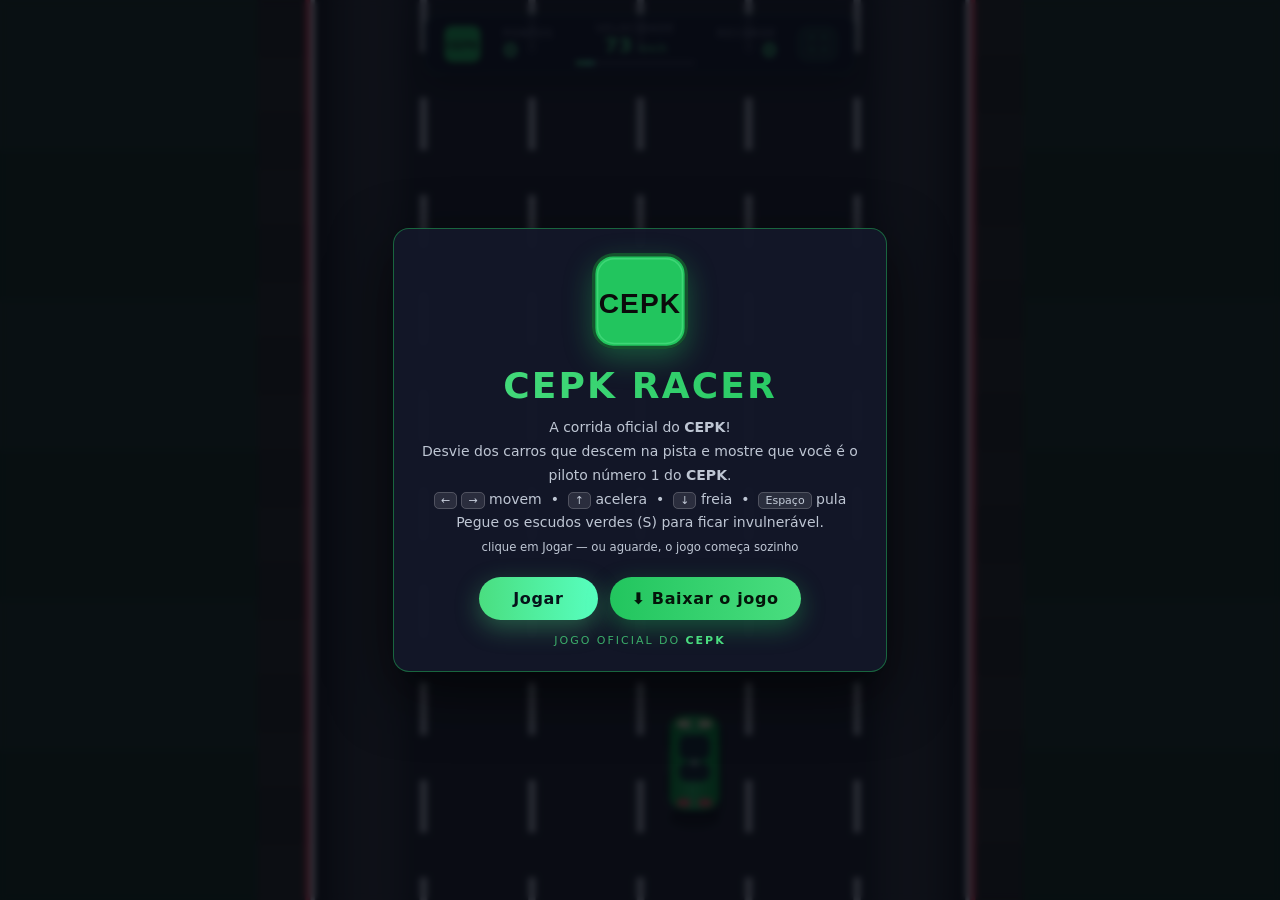
==== index.html @ b61057f7 "Add files via upload" ====
<!DOCTYPE html>
<html lang="pt-BR">
<head>
  <meta charset="UTF-8" />
  <meta name="viewport" content="width=device-width, initial-scale=1.0, maximum-scale=1.0, user-scalable=no" />
  <meta name="description" content="CEPK Racer — o jogo de corrida oficial do CEPK. Desvie dos carros, pegue escudos e seja o piloto número 1 do CEPK!" />
  <meta name="theme-color" content="#22c55e" />
  <title>CEPK Racer — Jogo de Corrida do CEPK</title>
  <link rel="icon" type="image/svg+xml" href="icon.svg" />
  <link rel="icon" type="image/png" sizes="512x512" href="icon.png" />
  <link rel="apple-touch-icon" href="apple-touch-icon.png" />
  <link rel="stylesheet" href="style.css" />
</head>
<body>
  <!-- ================= PALCO EM TELA CHEIA ================= -->
  <main class="game-wrapper">

    <!-- Canvas: ocupa 100% da janela, em qualquer proporção -->
    <div class="stage">
      <canvas id="game" aria-label="Pista de corrida"></canvas>

      <!-- ================= HUD (sobreposto ao jogo) ================= -->
      <header class="hud">
        <img class="hud__logo" src="icon.svg" alt="CEPK" width="38" height="38" />
        <div class="hud__item">
          <span class="hud__label">Pontos</span>
          <span class="hud__value" id="score">0</span>
        </div>
        <div class="hud__item hud__item--center">
          <span class="hud__label">Velocidade</span>
          <span class="hud__value" id="speed"><span id="speedNum">0</span> <small>km/h</small></span>
          <div class="speed-bar"><i class="speed-bar__fill" id="speedFill"></i></div>
        </div>
        <div class="hud__item hud__item--right">
          <span class="hud__label">Recorde</span>
          <span class="hud__value" id="best">0</span>
        </div>
        <button class="icon-btn" id="btnFullscreen" title="Tela cheia (F)" aria-label="Tela cheia">⛶</button>
      </header>

      <!-- Telas de sobreposição (início / pausa / game over) -->
      <div class="overlay" id="overlay">
        <div class="panel">
          <img class="panel__logo" src="icon.svg" alt="Escudo do CEPK" width="96" height="96" />
          <h1 class="panel__title" id="overlayTitle">CEPK RACER</h1>
          <p class="panel__text" id="overlayText">
            Desvie dos carros que descem na pista.<br />
            Use <kbd>&larr;</kbd> <kbd>&rarr;</kbd> para mover,
            <kbd>&uarr;</kbd> para acelerar e <kbd>&darr;</kbd> para frear.
          </p>
          <div class="panel__actions">
            <button class="btn" id="btnStart">Jogar</button>
            <!-- Baixa o jogo completo num único arquivo (HTML autocontido) -->
            <a class="btn btn--download" id="btnDownload" href="jogo-completo.html" download="CEPK-Racer.html" title="Baixar o jogo completo em um único arquivo">⬇ Baixar o jogo</a>
          </div>
          <p class="panel__school">Jogo oficial do <strong>CEPK</strong></p>
        </div>
      </div>

      <!-- Aviso temporário (ex.: escudo ativado) -->
      <div class="toast" id="toast"></div>

      <!-- Controles de toque (aparecem só em telas de celular) -->
      <div class="touch-controls">
        <div class="touch-group">
          <button class="touch-btn" data-key="ArrowLeft" aria-label="Esquerda">&larr;</button>
          <button class="touch-btn" data-key="ArrowRight" aria-label="Direita">&rarr;</button>
        </div>
        <div class="touch-group">
          <button class="touch-btn touch-btn--brake" data-key="ArrowDown" aria-label="Frear">&darr;</button>
          <button class="touch-btn touch-btn--gas" data-key="ArrowUp" aria-label="Acelerar">&uarr;</button>
        </div>
      </div>

      <p class="hint">
        Mover: <kbd>&larr;</kbd> <kbd>&rarr;</kbd> &nbsp;|&nbsp;
        Acelerar: <kbd>&uarr;</kbd> &nbsp;|&nbsp; Frear: <kbd>&darr;</kbd> &nbsp;|&nbsp;
        Pular: <kbd>Espaço</kbd> &nbsp;|&nbsp; Pausar: <kbd>P</kbd> &nbsp;|&nbsp;
        Reiniciar: <kbd>R</kbd> &nbsp;|&nbsp; Tela cheia: <kbd>F</kbd>
      </p>
    </div>
  </main>

  <noscript>
    <p style="color:#eaf2ff;font:16px sans-serif;padding:24px">
      Este jogo precisa de JavaScript habilitado. Ative o JavaScript no seu navegador e recarregue a página.
    </p>
  </noscript>

  <script src="game.js"></script>
</body>
</html>
---- style.css ----
/* =========================================================
   CEPK RACER — folha de estilo
   Layout em tela cheia: o canvas ocupa 100% da janela e o
   HUD fica flutuando por cima dele.
   ========================================================= */

* {
  margin: 0;
  padding: 0;
  box-sizing: border-box;
}

:root {
  --bg: #0b0d17;
  --panel: rgba(20, 24, 42, 0.72);
  --accent: #4ade80;        /* verde do CEPK */
  --accent-2: #22c55e;      /* verde mais fechado do escudo */
  --text: #eaf2ff;
}

html,
body {
  width: 100%;
  height: 100%;
  overflow: hidden;           /* sem rolagem: o jogo ocupa tudo */
  background: var(--bg);
  color: var(--text);
  font-family: "Segoe UI", system-ui, -apple-system, sans-serif;
  -webkit-user-select: none;
  user-select: none;
}

/* ---------------- Palco / Canvas ---------------- */
.game-wrapper {
  position: fixed;
  inset: 0;                  /* preenche a janela inteira */
}

.stage {
  position: absolute;
  inset: 0;
  overflow: hidden;
}

canvas {
  display: block;
  width: 100%;
  height: 100%;
  touch-action: none;        /* impede scroll ao arrastar no celular */
  will-change: transform;    /* canvas em camada própria: o HUD não é
                                 repintado a cada quadro */
}

/* ---------------- HUD (flutuante) ---------------- */
.hud {
  position: absolute;
  top: 14px;
  left: 50%;
  transform: translateX(-50%);
  z-index: 3;

  display: flex;
  align-items: center;
  gap: 22px;
  padding: 8px 18px;
  /* Sem backdrop-filter: ele obriga o navegador a refazer o blur do HUD a
     cada quadro (o canvas de baixo está sempre mudando) — é o que mais
     pesa em máquinas sem aceleração de hardware. */
  background: rgba(17, 21, 38, 0.88);
  border: 1px solid rgba(74, 222, 128, 0.28);
  border-radius: 14px;
  box-shadow: 0 8px 30px rgba(0, 0, 0, 0.45);
  pointer-events: none;       /* o HUD não "rouba" cliques do jogo */
}

.hud__item {
  display: flex;
  flex-direction: column;
  line-height: 1.1;
}

/* Escudo do CEPK no canto esquerdo do HUD */
.hud__logo {
  width: 38px;
  height: 38px;
  border-radius: 9px;
  box-shadow: 0 2px 8px rgba(0, 0, 0, 0.45);
  flex: 0 0 auto;
}

.hud__item--center {
  align-items: center;
}

.hud__item--right {
  align-items: flex-end;
}

.hud__label {
  font-size: 10px;
  letter-spacing: 0.14em;
  text-transform: uppercase;
  color: rgba(234, 242, 255, 0.55);
}

.hud__value {
  font-size: 20px;
  font-weight: 700;
  color: var(--accent);
  font-variant-numeric: tabular-nums;
}

.hud__value small {
  font-size: 10px;
  opacity: 0.7;
}

/* Cor da velocidade conforme o que o jogador está fazendo */
.hud__value[data-state="boost"] {
  color: #57ffbf;
}

.hud__value[data-state="brake"] {
  color: #ffb03a;
}

/* Barra de velocidade */
.speed-bar {
  width: 120px;
  height: 4px;
  margin-top: 5px;
  border-radius: 999px;
  background: rgba(255, 255, 255, 0.14);
  overflow: hidden;
}

.speed-bar__fill {
  display: block;
  height: 100%;
  width: 100%;
  border-radius: 999px;
  background: linear-gradient(90deg, var(--accent), #57ffbf);
  transform: scaleX(0);
  transform-origin: left center;
  will-change: transform;
}

/* HUD compacto em telas estreitas */
@media (max-width: 620px) {
  .hud {
    gap: 12px;
    padding: 6px 12px;
    border-radius: 12px;
  }

  .hud__logo {
    width: 28px;
    height: 28px;
    border-radius: 7px;
  }

  .hud__label {
    font-size: 9px;
  }

  .hud__value {
    font-size: 16px;
  }

  .speed-bar {
    width: 72px;
    margin-top: 3px;
  }

  .icon-btn {
    width: 32px;
    height: 28px;
    font-size: 15px;
  }
}

/* Botão de tela cheia */
.icon-btn {
  pointer-events: auto;      /* este botão sim recebe cliques */
  background: rgba(74, 222, 128, 0.12);
  border: 1px solid rgba(74, 222, 128, 0.4);
  color: var(--accent);
  border-radius: 10px;
  font-size: 18px;
  line-height: 1;
  width: 38px;
  height: 34px;
  cursor: pointer;
  transition: background 0.15s ease, transform 0.12s ease;
}

.icon-btn:hover {
  background: rgba(74, 222, 128, 0.28);
}

.icon-btn:active {
  transform: scale(0.94);
}

/* ---------------- Sobreposição (início / game over) ---------------- */
.overlay {
  position: absolute;
  inset: 0;
  z-index: 4;
  display: flex;
  align-items: center;
  justify-content: center;
  background: rgba(6, 8, 16, 0.8);
  backdrop-filter: blur(3px);
  transition: opacity 0.2s ease;
}

.overlay[hidden] {
  display: none;
}

.panel {
  text-align: center;
  padding: 24px 28px;
  border-radius: 16px;
  background: rgba(20, 24, 42, 0.95);
  border: 1px solid rgba(34, 197, 94, 0.45);
  max-width: 90%;
  box-shadow: 0 20px 60px rgba(0, 0, 0, 0.6);
}

/* Escudo do CEPK acima do título */
.panel__logo {
  width: 96px;
  height: 96px;
  border-radius: 22px;
  margin-bottom: 12px;
  box-shadow: 0 10px 28px rgba(34, 197, 94, 0.35);
}

.panel__title {
  font-size: clamp(24px, 5vw, 36px);
  letter-spacing: 0.06em;
  background: linear-gradient(90deg, var(--accent), var(--accent-2));
  -webkit-background-clip: text;
  background-clip: text;
  color: transparent;
  margin-bottom: 10px;
}

.panel__text {
  font-size: 14px;
  line-height: 1.7;
  color: rgba(234, 242, 255, 0.8);
  margin-bottom: 18px;
}

.panel__stats {
  display: flex;
  justify-content: center;
  flex-wrap: wrap;
  gap: 26px;
  margin-bottom: 18px;
}

.panel__stats div span {
  display: block;
  font-size: 11px;
  text-transform: uppercase;
  letter-spacing: 0.12em;
  color: rgba(234, 242, 255, 0.5);
}

.panel__stats div strong {
  font-size: 22px;
  color: var(--accent);
}

.btn {
  font: inherit;
  font-weight: 700;
  color: #06121a;
  background: linear-gradient(90deg, var(--accent), #57ffbf);
  border: 0;
  border-radius: 999px;
  padding: 12px 34px;
  cursor: pointer;
  letter-spacing: 0.04em;
  transition: transform 0.12s ease, box-shadow 0.12s ease;
  box-shadow: 0 8px 24px rgba(74, 222, 128, 0.35);
}

.btn:hover {
  transform: translateY(-2px);
  box-shadow: 0 12px 30px rgba(74, 222, 128, 0.45);
}

.btn:active {
  transform: translateY(0);
}

/* Fileira de botões do painel (Jogar + Baixar o jogo) */
.panel__actions {
  display: flex;
  justify-content: center;
  align-items: center;
  flex-wrap: wrap;
  gap: 12px;
}

/* Botão secundário: baixar o jogo (verde, combina com o escudo do CEPK) */
.btn--download {
  display: inline-flex;
  align-items: center;
  gap: 8px;
  text-decoration: none;
  color: #04150a;
  background: linear-gradient(90deg, #22c55e, #4ade80);
  border: 0;
  border-radius: 999px;
  padding: 12px 22px;
  font-weight: 700;
  letter-spacing: 0.04em;
  cursor: pointer;
  box-shadow: 0 8px 24px rgba(34, 197, 94, 0.35);
  transition: transform 0.12s ease, box-shadow 0.12s ease;
}

.btn--download:hover {
  transform: translateY(-2px);
  box-shadow: 0 12px 30px rgba(34, 197, 94, 0.45);
}

.btn--download:active {
  transform: translateY(0);
}

/* Assinatura do CEPK no rodapé do painel */
.panel__school {
  margin-top: 14px;
  font-size: 11px;
  letter-spacing: 0.18em;
  text-transform: uppercase;
  color: rgba(74, 222, 128, 0.75);
}

.panel__school strong {
  color: #4ade80;
}

/* ---------------- Toast (avisos temporários) ---------------- */
.toast {
  position: absolute;
  top: 76px;
  left: 50%;
  z-index: 5;
  transform: translateX(-50%) translateY(-20px);
  background: rgba(74, 222, 128, 0.94);
  color: #06121a;
  font-weight: 700;
  font-size: 13px;
  padding: 7px 16px;
  border-radius: 999px;
  opacity: 0;
  pointer-events: none;
  transition: opacity 0.25s ease, transform 0.25s ease;
}

.toast--visible {
  opacity: 1;
  transform: translateX(-50%) translateY(0);
}

/* ---------------- Controles de toque ---------------- */
.touch-controls {
  position: absolute;
  bottom: 18px;
  left: 0;
  right: 0;
  z-index: 3;
  display: none;
  justify-content: space-between;
  gap: 14px;
  padding: 0 18px;
}

.touch-group {
  display: flex;
  gap: 12px;
}

.touch-btn {
  width: 84px;
  max-width: 22vw;
  padding: 16px 0;
  font-size: 26px;
  color: var(--text);
  background: rgba(20, 24, 42, 0.6);
  border: 1px solid rgba(74, 222, 128, 0.35);
  border-radius: 14px;
  backdrop-filter: blur(6px);
  cursor: pointer;
  user-select: none;
  touch-action: none;
}

.touch-btn--gas {
  border-color: rgba(87, 255, 191, 0.55);
  color: #57ffbf;
}

.touch-btn--brake {
  border-color: rgba(255, 176, 58, 0.55);
  color: #ffb03a;
}

.touch-btn:active,
.touch-btn[data-active="1"] {
  background: rgba(74, 222, 128, 0.3);
}

.touch-btn--gas:active,
.touch-btn--gas[data-active="1"] {
  background: rgba(87, 255, 191, 0.3);
}

.touch-btn--brake:active,
.touch-btn--brake[data-active="1"] {
  background: rgba(255, 176, 58, 0.3);
}

@media (hover: none) and (pointer: coarse) {
  .touch-controls {
    display: flex;
  }
}

/* ---------------- Dica inferior (some sozinha) ---------------- */
.hint {
  position: absolute;
  bottom: 14px;
  left: 50%;
  transform: translateX(-50%);
  z-index: 3;
  font-size: 12px;
  white-space: nowrap;
  color: rgba(234, 242, 255, 0.45);
  pointer-events: none;
  animation: fadeHint 9s forwards;   /* some após alguns segundos */
}

@keyframes fadeHint {
  0%, 70% { opacity: 1; }
  100% { opacity: 0; }
}

@media (hover: none) and (pointer: coarse) {
  .hint {
    display: none;                     /* no celular os botões de toque bastam */
  }
}

/* Telas estreitas: a dica não cabe */
@media (max-width: 620px) {
  .hint {
    display: none;
  }
}

kbd {
  background: rgba(255, 255, 255, 0.1);
  border: 1px solid rgba(255, 255, 255, 0.18);
  border-radius: 5px;
  padding: 1px 6px;
  font-family: inherit;
  font-size: 11px;
}
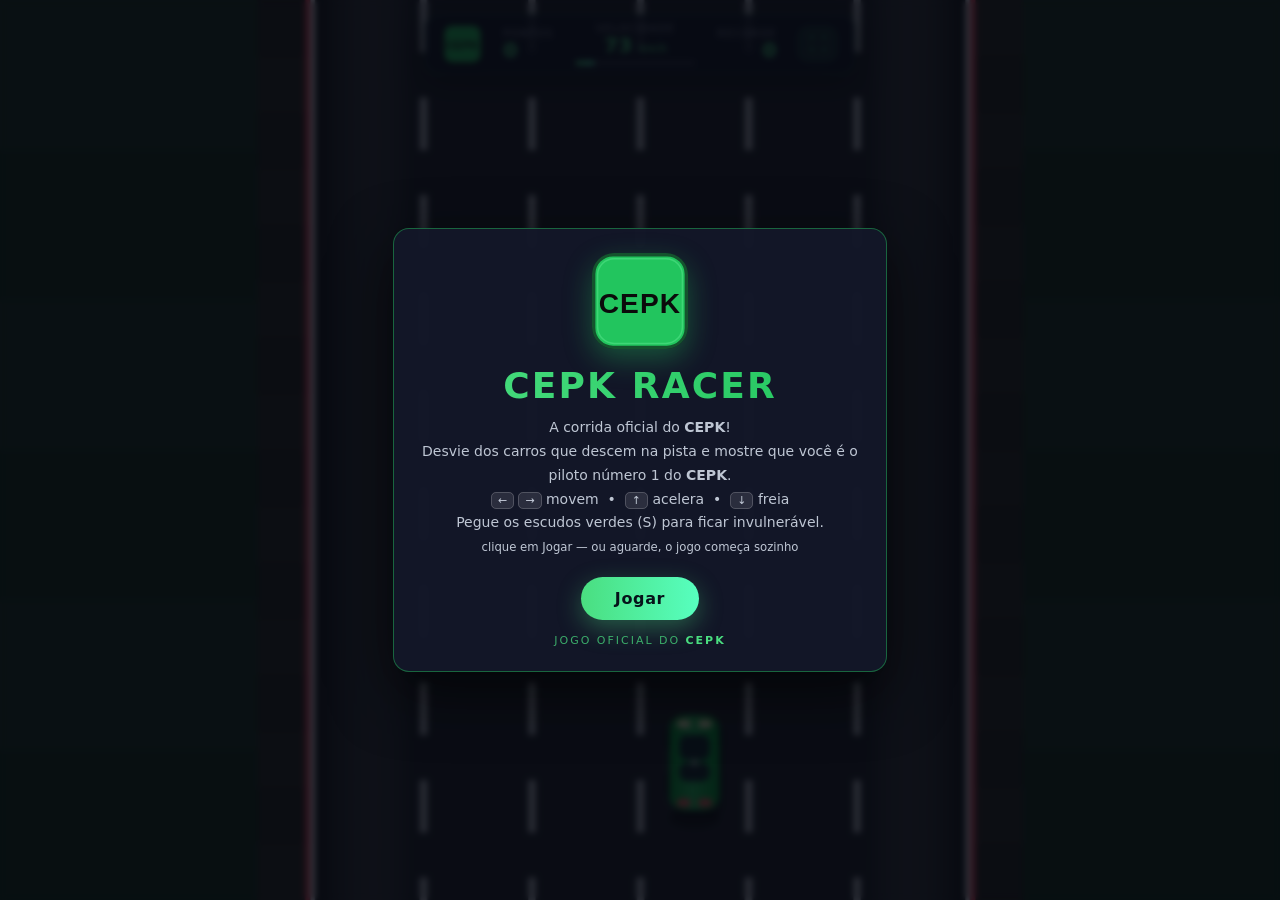
==== commit 34a60f35: "Add files via upload" ====
--- a/index.html
+++ b/index.html
@@ -38,8 +38,10 @@
         <button class="icon-btn" id="btnFullscreen" title="Tela cheia (F)" aria-label="Tela cheia">⛶</button>
       </header>
 
-      <!-- Telas de sobreposição (início / pausa / game over) -->
-      <div class="overlay" id="overlay">
+      <!-- Telas de sobreposição (início / pausa / game over).
+           `hidden` vem por padrão: a tela de início só aparece quando o
+           jogo é aberto (via init → showOverlay), nunca antes. -->
+      <div class="overlay" id="overlay" hidden>
         <div class="panel">
           <img class="panel__logo" src="icon.svg" alt="Escudo do CEPK" width="96" height="96" />
           <h1 class="panel__title" id="overlayTitle">CEPK RACER</h1>
@@ -50,8 +52,20 @@
           </p>
           <div class="panel__actions">
             <button class="btn" id="btnStart">Jogar</button>
-            <!-- Baixa o jogo completo num único arquivo (HTML autocontido) -->
-            <a class="btn btn--download" id="btnDownload" href="jogo-completo.html" download="CEPK-Racer.html" title="Baixar o jogo completo em um único arquivo">⬇ Baixar o jogo</a>
+          </div>
+          <p class="panel__school">Jogo oficial do <strong>CEPK</strong></p>
+        </div>
+      </div>
+
+      <!-- Tela de GAME OVER (aparece quando o jogador bate o carro) -->
+      <div class="overlay" id="overlayGameOver" hidden>
+        <div class="panel">
+          <img class="panel__logo" src="icon.svg" alt="Escudo do CEPK" width="96" height="96" />
+          <h1 class="panel__title" id="overlayGameOverTitle">GAME OVER</h1>
+          <div class="panel__stats" id="overlayGameOverStats"></div>
+          <p class="panel__text" id="overlayGameOverText"></p>
+          <div class="panel__actions">
+            <button class="btn" id="btnGameOverStart">Jogar novamente</button>
           </div>
           <p class="panel__school">Jogo oficial do <strong>CEPK</strong></p>
         </div>
@@ -75,8 +89,7 @@
       <p class="hint">
         Mover: <kbd>&larr;</kbd> <kbd>&rarr;</kbd> &nbsp;|&nbsp;
         Acelerar: <kbd>&uarr;</kbd> &nbsp;|&nbsp; Frear: <kbd>&darr;</kbd> &nbsp;|&nbsp;
-        Pular: <kbd>Espaço</kbd> &nbsp;|&nbsp; Pausar: <kbd>P</kbd> &nbsp;|&nbsp;
-        Reiniciar: <kbd>R</kbd> &nbsp;|&nbsp; Tela cheia: <kbd>F</kbd>
+        Pausar: <kbd>P</kbd> &nbsp;|&nbsp; Reiniciar: <kbd>R</kbd> &nbsp;|&nbsp; Tela cheia: <kbd>F</kbd>
       </p>
     </div>
   </main>
--- a/style.css
+++ b/style.css
@@ -299,40 +299,13 @@
   transform: translateY(0);
 }
 
-/* Fileira de botões do painel (Jogar + Baixar o jogo) */
+/* Fileira de botões do painel (apenas o botão Jogar) */
 .panel__actions {
   display: flex;
   justify-content: center;
   align-items: center;
   flex-wrap: wrap;
   gap: 12px;
-}
-
-/* Botão secundário: baixar o jogo (verde, combina com o escudo do CEPK) */
-.btn--download {
-  display: inline-flex;
-  align-items: center;
-  gap: 8px;
-  text-decoration: none;
-  color: #04150a;
-  background: linear-gradient(90deg, #22c55e, #4ade80);
-  border: 0;
-  border-radius: 999px;
-  padding: 12px 22px;
-  font-weight: 700;
-  letter-spacing: 0.04em;
-  cursor: pointer;
-  box-shadow: 0 8px 24px rgba(34, 197, 94, 0.35);
-  transition: transform 0.12s ease, box-shadow 0.12s ease;
-}
-
-.btn--download:hover {
-  transform: translateY(-2px);
-  box-shadow: 0 12px 30px rgba(34, 197, 94, 0.45);
-}
-
-.btn--download:active {
-  transform: translateY(0);
 }
 
 /* Assinatura do CEPK no rodapé do painel */
